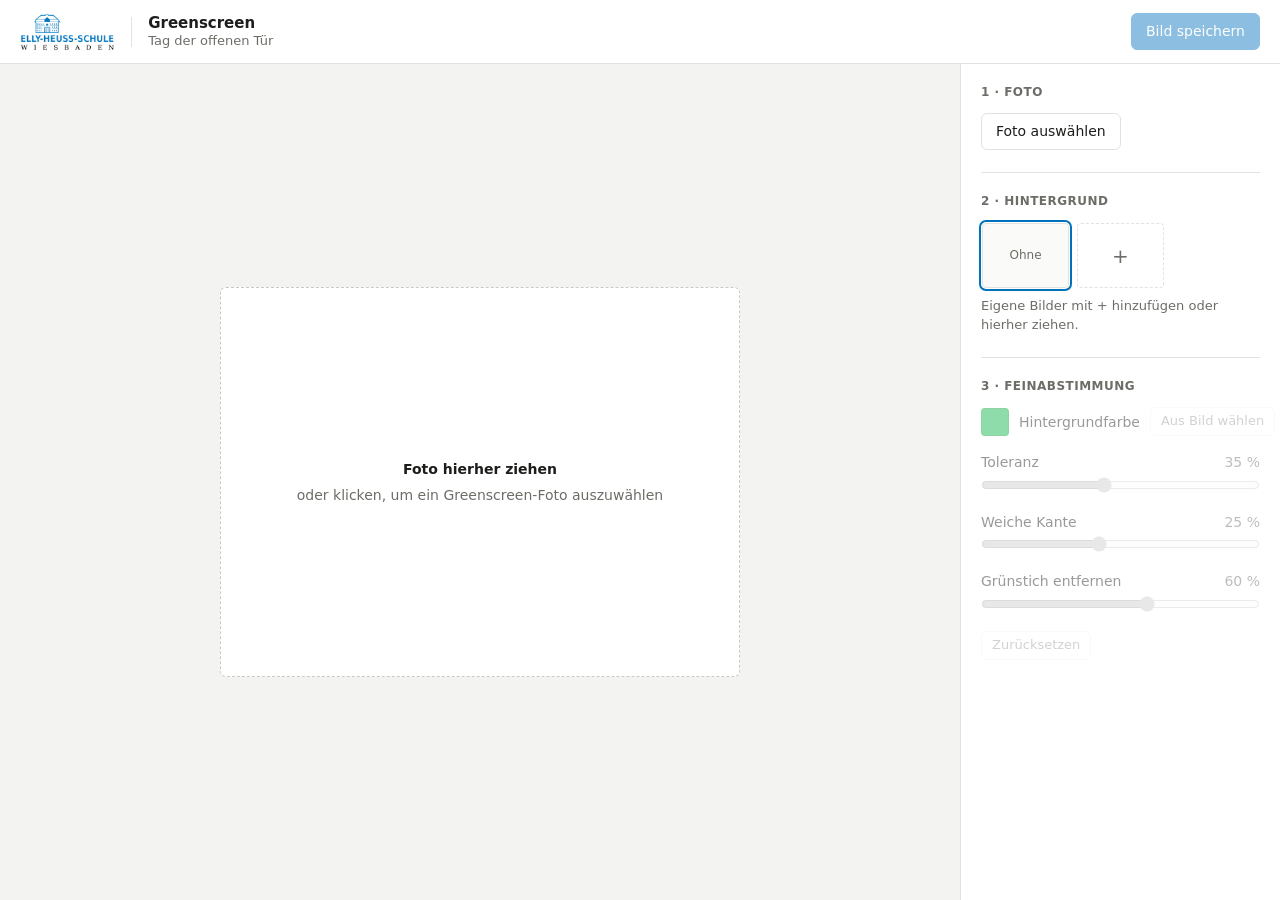
==== greenscreen/index.html @ 6d6a3ed7 "Greenscreen: keep photo logo sharp and text readable Never draw the logo larger than its native reso" ====
<!DOCTYPE html>
<html lang="de">
<head>
<meta charset="utf-8">
<meta name="viewport" content="width=device-width, initial-scale=1">
<title>Greenscreen – Elly-Heuss-Schule</title>
<style>
  :root {
    --bg: #f3f3f1;
    --panel: #ffffff;
    --line: #e2e2de;
    --text: #1d1d1b;
    --muted: #6d6d68;
    --accent: #0071bb;
    --accent-hover: #005d9a;
    --radius: 6px;
  }
  * { box-sizing: border-box; }
  html, body { height: 100%; margin: 0; }
  body {
    font: 14px/1.45 system-ui, -apple-system, "Segoe UI", Roboto, sans-serif;
    color: var(--text);
    background: var(--bg);
    display: flex;
    flex-direction: column;
  }
  button { font: inherit; color: inherit; }
  [hidden] { display: none !important; }

  /* Kopfzeile */
  header {
    height: 64px;
    flex: none;
    display: flex;
    align-items: center;
    justify-content: space-between;
    padding: 0 20px;
    background: var(--panel);
    border-bottom: 1px solid var(--line);
  }
  .brand { display: flex; align-items: center; gap: 16px; min-width: 0; }
  .brand-logo { height: 38px; width: auto; display: block; }
  .brand-sep { width: 1px; height: 30px; background: var(--line); }
  h1 { font-size: 15px; font-weight: 600; margin: 0; line-height: 1.25; }
  h1 span { display: block; font-size: 13px; font-weight: 400; color: var(--muted); }

  .btn {
    border: 1px solid var(--line);
    background: var(--panel);
    padding: 7px 14px;
    border-radius: var(--radius);
    cursor: pointer;
  }
  .btn:hover { background: #f6f6f4; }
  .btn:disabled { opacity: .45; cursor: default; }
  .btn-primary { background: var(--accent); border-color: var(--accent); color: #fff; }
  .btn-primary:hover { background: var(--accent-hover); }
  .btn-primary:disabled:hover { background: var(--accent); }
  .btn-small { padding: 4px 10px; font-size: 13px; white-space: nowrap; }
  .btn.active { border-color: var(--accent); color: var(--accent); }

  /* Layout */
  .app { flex: 1; display: flex; min-height: 0; }
  .stage {
    flex: 1;
    min-width: 0;
    display: flex;
    align-items: center;
    justify-content: center;
    padding: 24px;
  }
  aside {
    width: 320px;
    flex: none;
    background: var(--panel);
    border-left: 1px solid var(--line);
    overflow-y: auto;
    padding: 20px;
  }
  section + section { margin-top: 22px; padding-top: 20px; border-top: 1px solid var(--line); }
  h2 {
    font-size: 12px;
    font-weight: 600;
    letter-spacing: .04em;
    text-transform: uppercase;
    color: var(--muted);
    margin: 0 0 12px;
  }
  .hint { color: var(--muted); font-size: 13px; margin: 8px 0 0; }

  /* Vorschau */
  #preview {
    display: block;
    max-width: 100%;
    max-height: calc(100vh - 64px - 48px);
    box-shadow: 0 1px 3px rgba(0,0,0,.08), 0 0 0 1px rgba(0,0,0,.04);
  }
  #preview.transparent, .tile-none {
    background-color: #fff;
    background-image: conic-gradient(#e4e4e0 25%, transparent 0 50%, #e4e4e0 0 75%, transparent 0);
    background-size: 16px 16px;
  }
  #preview.picking { cursor: crosshair; }

  .dropzone {
    width: min(520px, 100%);
    aspect-ratio: 4 / 3;
    border: 1.5px dashed #c9c9c4;
    border-radius: var(--radius);
    background: var(--panel);
    display: flex;
    flex-direction: column;
    align-items: center;
    justify-content: center;
    gap: 6px;
    text-align: center;
    cursor: pointer;
    padding: 24px;
  }
  .dropzone strong { font-weight: 600; }
  .dropzone span { color: var(--muted); }
  .stage.over .dropzone, .bg-grid.over { border-color: var(--accent); background: #f2f7fb; }

  /* Foto */
  .photo-row { display: flex; align-items: center; gap: 12px; }
  .photo-row img {
    width: 56px; height: 56px;
    object-fit: cover;
    border-radius: 4px;
    border: 1px solid var(--line);
    flex: none;
  }
  .photo-meta { flex: 1; min-width: 0; }
  .photo-name { white-space: nowrap; overflow: hidden; text-overflow: ellipsis; }
  .photo-size { color: var(--muted); font-size: 13px; }

  /* Hintergründe */
  .bg-grid {
    display: grid;
    grid-template-columns: repeat(3, 1fr);
    gap: 8px;
    border: 1.5px solid transparent;
    border-radius: var(--radius);
    margin: -4px;
    padding: 4px;
  }
  .tile {
    position: relative;
    aspect-ratio: 4 / 3;
    border: 1px solid var(--line);
    border-radius: 4px;
    padding: 0;
    overflow: hidden;
    cursor: pointer;
    background: #fafaf8;
    display: flex;
    align-items: center;
    justify-content: center;
    font-size: 12px;
    color: var(--muted);
  }
  .tile img { width: 100%; height: 100%; object-fit: cover; display: block; }
  .tile.selected { outline: 2px solid var(--accent); outline-offset: 1px; }
  .tile-add { border-style: dashed; background: var(--panel); font-size: 20px; line-height: 1; }
  .tile-add:hover { color: var(--text); border-color: #bdbdb8; }
  .tile-remove {
    position: absolute;
    top: 3px; right: 3px;
    width: 20px; height: 20px;
    border: 0;
    border-radius: 3px;
    background: rgba(0,0,0,.55);
    color: #fff;
    font-size: 13px;
    line-height: 20px;
    padding: 0;
    cursor: pointer;
    opacity: 0;
  }
  .tile-wrap { position: relative; }
  .tile-wrap:hover .tile-remove, .tile-remove:focus-visible { opacity: 1; }

  /* Feinabstimmung */
  .key-row { display: flex; align-items: center; gap: 10px; margin-bottom: 16px; }
  .swatch {
    width: 28px; height: 28px;
    border-radius: 4px;
    border: 1px solid rgba(0,0,0,.12);
    flex: none;
  }
  .key-row .label { flex: 1; }
  .slider { margin-bottom: 14px; }
  .slider-head { display: flex; justify-content: space-between; margin-bottom: 4px; }
  .slider-head output { color: var(--muted); font-variant-numeric: tabular-nums; }
  input[type=range] { width: 100%; accent-color: var(--accent); margin: 0; }
  fieldset { border: 0; margin: 0; padding: 0; min-width: 0; }
  fieldset:disabled { opacity: .45; }

  .message {
    position: fixed;
    left: 50%;
    bottom: 24px;
    transform: translateX(-50%);
    max-width: calc(100% - 32px);
    background: #2b2b29;
    color: #fff;
    padding: 10px 16px;
    border-radius: var(--radius);
    box-shadow: 0 4px 16px rgba(0,0,0,.15);
    z-index: 10;
  }

  @media (max-width: 820px) {
    html, body { height: auto; }
    .app { flex-direction: column; }
    .stage { flex: none; padding: 16px; }
    #preview { max-height: 60vh; }
    aside { width: auto; border-left: 0; border-top: 1px solid var(--line); overflow: visible; }
    .tile-remove { opacity: 1; }
  }
  @media (max-width: 520px) {
    .brand-sep, h1 { display: none; }
  }
</style>
</head>
<body>

<header>
  <div class="brand">
    <img id="brandLogo" class="brand-logo" alt="Elly-Heuss-Schule Wiesbaden" src="[data-uri]">
    <div class="brand-sep"></div>
    <h1>Greenscreen<span>Tag der offenen Tür</span></h1>
  </div>
  <button id="saveBtn" class="btn btn-primary" disabled>Bild speichern</button>
</header>

<div class="app">
  <main class="stage">
    <div id="emptyDrop" class="dropzone" role="button" tabindex="0">
      <strong>Foto hierher ziehen</strong>
      <span>oder klicken, um ein Greenscreen-Foto auszuwählen</span>
    </div>
    <canvas id="preview" hidden></canvas>
  </main>

  <aside>
    <section>
      <h2>1 · Foto</h2>
      <div id="photoEmpty">
        <button id="photoPick" class="btn">Foto auswählen</button>
      </div>
      <div id="photoInfo" class="photo-row" hidden>
        <img id="photoThumb" alt="">
        <div class="photo-meta">
          <div id="photoName" class="photo-name"></div>
          <div id="photoSize" class="photo-size"></div>
        </div>
        <button id="photoChange" class="btn btn-small">Ändern</button>
      </div>
    </section>

    <section>
      <h2>2 · Hintergrund</h2>
      <div id="bgGrid" class="bg-grid"></div>
      <p class="hint">Eigene Bilder mit + hinzufügen oder hierher ziehen.</p>
    </section>

    <section>
      <h2>3 · Feinabstimmung</h2>
      <fieldset id="tuning" disabled>
        <div class="key-row">
          <div id="keySwatch" class="swatch"></div>
          <div class="label">Hintergrundfarbe</div>
          <button id="pickBtn" class="btn btn-small">Aus Bild wählen</button>
        </div>
        <p id="pickHint" class="hint" hidden style="margin:-8px 0 14px">Klicke im Bild auf den grünen Hintergrund.</p>

        <div class="slider">
          <div class="slider-head"><label for="tol">Toleranz</label><output id="tolOut"></output></div>
          <input id="tol" type="range" min="0" max="80" step="1">
        </div>
        <div class="slider">
          <div class="slider-head"><label for="soft">Weiche Kante</label><output id="softOut"></output></div>
          <input id="soft" type="range" min="0" max="60" step="1">
        </div>
        <div class="slider">
          <div class="slider-head"><label for="spill">Grünstich entfernen</label><output id="spillOut"></output></div>
          <input id="spill" type="range" min="0" max="100" step="1">
        </div>

        <button id="resetBtn" class="btn btn-small">Zurücksetzen</button>
      </fieldset>
    </section>
  </aside>
</div>

<div id="message" class="message" role="status" hidden></div>

<input id="photoInput" type="file" accept="image/*" hidden>
<input id="bgInput" type="file" accept="image/*" multiple hidden>

<script>
(() => {
  'use strict';

  const $ = (sel) => document.querySelector(sel);

  const PREVIEW_MAX = 1600;   // Kantenlänge der Vorschau
  const EXPORT_MAX = 8000;    // Obergrenze beim Speichern (Browser-Limits)
  const DEFAULT_KEY = [0, 177, 64];
  const DEFAULTS = { tol: 35, soft: 25, spill: 60 };
  const BADGE_TEXT = 'Tag der offenen Tür 2026';

  const state = {
    photo: null,
    photoUrl: null,
    photoName: '',
    src: null,                 // ImageData in Vorschaugröße
    keyed: document.createElement('canvas'),
    backgrounds: [],           // { id, url, img, name }
    bgId: null,
    key: DEFAULT_KEY.slice(),
    tol: DEFAULTS.tol,
    soft: DEFAULTS.soft,
    spill: DEFAULTS.spill,
    picking: false,
  };
  let nextBgId = 1;
  let frame = 0;
  let needsKey = true;

  const preview = $('#preview');
  const previewCtx = preview.getContext('2d');

  /* ---------- Hilfsfunktionen ---------- */

  const isImage = (file) => file && file.type.startsWith('image/');

  function makeCanvas(w, h) {
    const c = document.createElement('canvas');
    c.width = w;
    c.height = h;
    return c;
  }

  function loadImage(file) {
    return new Promise((resolve, reject) => {
      const url = URL.createObjectURL(file);
      const img = new Image();
      img.onload = () => resolve({ img, url });
      img.onerror = () => {
        URL.revokeObjectURL(url);
        reject(new Error(`„${file.name}“ konnte nicht geöffnet werden.`));
      };
      img.src = url;
    });
  }

  function fitSize(w, h, max) {
    const s = Math.min(1, max / Math.max(w, h));
    return [Math.round(w * s), Math.round(h * s)];
  }

  function readPixels(img, w, h) {
    const ctx = makeCanvas(w, h).getContext('2d', { willReadFrequently: true });
    ctx.drawImage(img, 0, 0, w, h);
    return ctx.getImageData(0, 0, w, h);
  }

  function drawCover(ctx, img, w, h) {
    const iw = img.naturalWidth, ih = img.naturalHeight;
    const s = Math.max(w / iw, h / ih);
    const dw = iw * s, dh = ih * s;
    ctx.drawImage(img, (w - dw) / 2, (h - dh) / 2, dw, dh);
  }

  /* ---------- Greenscreen-Verarbeitung ---------- */

  // Schätzt die Farbe des Greenscreens anhand der grünlichen Pixel am Bildrand.
  function detectKey(src) {
    const { width: w, height: h, data } = src;
    const band = Math.max(2, Math.round(Math.min(w, h) * 0.04));
    let r = 0, g = 0, b = 0, n = 0;
    const take = (x, y) => {
      const i = (y * w + x) * 4;
      const pr = data[i], pg = data[i + 1], pb = data[i + 2];
      if (pg > pr + 20 && pg > pb + 20) { r += pr; g += pg; b += pb; n++; }
    };
    for (let y = 0; y < h; y += 2) {
      for (let x = 0; x < w; x += 2) {
        if (x < band || x >= w - band || y < band || y >= h - band) take(x, y);
      }
    }
    return n < 50 ? DEFAULT_KEY.slice() : [r / n, g / n, b / n].map(Math.round);
  }

  // Farbabstand im helligkeitsnormierten CbCr-Raum: Schatten auf dem
  // Greenscreen werden so genauso erkannt wie hell ausgeleuchtete Stellen.
  function chroma(r, g, b) {
    const y = 0.299 * r + 0.587 * g + 0.114 * b;
    const n = 1 / Math.max(y, 40);
    return [
      (-0.168736 * r - 0.331264 * g + 0.5 * b) * n,
      (0.5 * r - 0.418688 * g - 0.081312 * b) * n,
    ];
  }

  function keyImage(src, p) {
    const { width: w, height: h } = src;
    const out = new ImageData(w, h);
    const s = src.data, o = out.data;
    const [kCb, kCr] = chroma(p.key[0], p.key[1], p.key[2]);
    const mag = Math.hypot(kCb, kCr) || 1;
    const t0 = (p.tol / 100) * mag;
    const t1 = t0 + Math.max((p.soft / 100) * mag, 1e-4);
    const inv = 1 / (t1 - t0);
    const spill = p.spill / 100;

    // 1. Maske: Abstand jedes Pixels zur Hintergrundfarbe.
    let alpha = new Float32Array(w * h);
    for (let i = 0, j = 0; j < alpha.length; i += 4, j++) {
      const r = s[i], g = s[i + 1], b = s[i + 2];
      const y = 0.299 * r + 0.587 * g + 0.114 * b;
      const n = 1 / Math.max(y, 40);
      const dCb = (-0.168736 * r - 0.331264 * g + 0.5 * b) * n - kCb;
      const dCr = (0.5 * r - 0.418688 * g - 0.081312 * b) * n - kCr;
      const d = Math.sqrt(dCb * dCb + dCr * dCr);
      if (d <= t0) alpha[j] = 0;
      else if (d >= t1) alpha[j] = 1;
      else { const x = (d - t0) * inv; alpha[j] = x * x * (3 - 2 * x); }
    }

    // 2. Kante leicht einziehen und glätten: entfernt den Saum aus
    //    Mischpixeln (halb Person, halb Grün). Radius wächst mit der Bildgröße.
    const radius = Math.max(1, Math.round(Math.max(w, h) / PREVIEW_MAX));
    alpha = filterAlpha(alpha, w, h, radius, Math.min);
    alpha = filterAlpha(alpha, w, h, radius, null);

    // 3. Farben übernehmen und Grünstich entfernen; an halbtransparenten
    //    Kanten immer voll, damit kein grüner Schimmer bleibt.
    for (let i = 0, j = 0; j < alpha.length; i += 4, j++) {
      const r = s[i], g = s[i + 1], b = s[i + 2];
      const a = alpha[j];
      let ng = g;
      const limit = r > b ? r : b;
      if (g > limit) ng = g - (g - limit) * (spill + (1 - spill) * (1 - a));
      o[i] = r;
      o[i + 1] = ng;
      o[i + 2] = b;
      o[i + 3] = a * s[i + 3];
    }
    return out;
  }

  // Separabler Filter auf der Maske: op = Math.min (Einziehen) oder null (Mittelwert).
  function filterAlpha(src, w, h, r, op) {
    const tmp = new Float32Array(src.length);
    const dst = new Float32Array(src.length);
    const pass = (from, to, len, count, stride, step) => {
      for (let line = 0; line < count; line++) {
        const base = line * stride;
        for (let x = 0; x < len; x++) {
          let acc = op ? 1 : 0, n = 0;
          for (let k = Math.max(0, x - r); k <= Math.min(len - 1, x + r); k++) {
            const v = from[base + k * step];
            if (op) { if (v < acc) acc = v; } else { acc += v; n++; }
          }
          to[base + x * step] = op ? acc : acc / n;
        }
      }
    };
    pass(src, tmp, w, h, w, 1);   // horizontal
    pass(tmp, dst, h, w, 1, w);   // vertikal
    return dst;
  }

  function composite(ctx, w, h, fgCanvas) {
    ctx.clearRect(0, 0, w, h);
    const bg = currentBg();
    if (bg) drawCover(ctx, bg.img, w, h);
    ctx.drawImage(fgCanvas, 0, 0, w, h);
    drawBadge(ctx, w, h);
  }

  // Kleines, dezentes Schild mit Schullogo und Text unten rechts im Bild.
  function drawBadge(ctx, w, h) {
    const logo = $('#brandLogo');
    if (!logo.complete || !logo.naturalWidth) return;
    const unit = Math.min(w, h);
    // Nie größer als die Originalauflösung des Logos zeichnen, sonst wird es unscharf.
    const logoW = Math.min(unit * 0.16, logo.naturalWidth);
    const logoH = logoW * logo.naturalHeight / logo.naturalWidth;
    const pad = logoW * 0.08;
    const font = (size) => `600 ${size}px system-ui, -apple-system, "Segoe UI", Roboto, sans-serif`;
    let fontSize = logoW * 0.085;
    ctx.save();
    ctx.font = font(fontSize);
    const textW = ctx.measureText(BADGE_TEXT).width;
    if (textW > logoW) { fontSize *= logoW / textW; ctx.font = font(fontSize); }
    const gap = fontSize * 0.7;
    const boxW = logoW + pad * 2;
    const boxH = pad + logoH + gap + fontSize + pad * 0.9;
    const margin = unit * 0.025;
    const x = w - margin - boxW;
    const y = h - margin - boxH;

    ctx.fillStyle = 'rgba(255, 255, 255, 0.9)';
    ctx.beginPath();
    if (ctx.roundRect) ctx.roundRect(x, y, boxW, boxH, pad * 0.5);
    else ctx.rect(x, y, boxW, boxH);
    ctx.fill();

    ctx.imageSmoothingQuality = 'high';
    ctx.drawImage(logo, x + pad, y + pad, logoW, logoH);

    ctx.fillStyle = '#3a3a37';
    ctx.textAlign = 'center';
    ctx.textBaseline = 'alphabetic';
    ctx.fillText(BADGE_TEXT, x + boxW / 2, y + pad + logoH + gap + fontSize * 0.8);
    ctx.restore();
  }

  let messageTimer = 0;
  function showMessage(text) {
    const el = $('#message');
    el.textContent = text;
    el.hidden = false;
    clearTimeout(messageTimer);
    messageTimer = setTimeout(() => { el.hidden = true; }, 5000);
  }

  // Auf claude.ai laufen Seiten in einem geschützten Rahmen, der normale
  // Downloads blockiert. Dort wird über die Speichern-Funktion der Seite
  // gespeichert (auf iPad/iPhone mit „In Fotos sichern“), sonst normal.
  async function offerFile(blob, filename) {
    const api = window.claude && typeof window.claude.use === 'function'
      ? await window.claude.use('downloads').catch(() => null)
      : null;
    if (api) {
      try {
        await api.save({ filename, data: blob });
        return true;
      } catch (e) {
        if (e && e.code === 'declined') return false;
        throw new Error('Speichern ist hier leider nicht möglich.');
      }
    }
    const a = document.createElement('a');
    a.href = URL.createObjectURL(blob);
    a.download = filename;
    document.body.append(a);
    a.click();
    a.remove();
    setTimeout(() => URL.revokeObjectURL(a.href), 1000);
    return true;
  }

  /* ---------- Darstellung ---------- */

  const currentBg = () => state.backgrounds.find((b) => b.id === state.bgId) || null;

  function scheduleRender(rekey = true) {
    if (rekey) needsKey = true;
    if (!frame) frame = requestAnimationFrame(render);
  }

  function render() {
    frame = 0;
    if (!state.src) return;
    const { width: w, height: h } = state.src;
    if (needsKey) {
      state.keyed.width = w;
      state.keyed.height = h;
      state.keyed.getContext('2d').putImageData(keyImage(state.src, state), 0, 0);
      needsKey = false;
    }
    if (preview.width !== w || preview.height !== h) {
      preview.width = w;
      preview.height = h;
    }
    composite(previewCtx, w, h, state.keyed);
    preview.classList.toggle('transparent', !currentBg());
  }

  function updatePhotoUI() {
    const has = !!state.photo;
    $('#emptyDrop').hidden = has;
    preview.hidden = !has;
    $('#photoEmpty').hidden = has;
    $('#photoInfo').hidden = !has;
    $('#tuning').disabled = !has;
    $('#saveBtn').disabled = !has;
    if (has) {
      $('#photoThumb').src = state.photoUrl;
      $('#photoName').textContent = state.photoName;
      $('#photoSize').textContent = `${state.photo.naturalWidth} × ${state.photo.naturalHeight} px`;
    }
  }

  function updateTuningUI() {
    for (const k of ['tol', 'soft', 'spill']) {
      $('#' + k).value = state[k];
      $('#' + k + 'Out').textContent = state[k] + ' %';
    }
    $('#keySwatch').style.background = `rgb(${state.key.join(',')})`;
  }

  function renderBgGrid() {
    const grid = $('#bgGrid');
    grid.replaceChildren();

    const none = document.createElement('button');
    none.className = 'tile tile-none' + (state.bgId === null ? ' selected' : '');
    none.textContent = 'Ohne';
    none.title = 'Transparenter Hintergrund';
    none.addEventListener('click', () => selectBg(null));
    grid.append(none);

    for (const bg of state.backgrounds) {
      const wrap = document.createElement('div');
      wrap.className = 'tile-wrap';

      const tile = document.createElement('button');
      tile.className = 'tile' + (bg.id === state.bgId ? ' selected' : '');
      tile.title = bg.name;
      const img = document.createElement('img');
      img.src = bg.url;
      img.alt = bg.name;
      tile.append(img);
      tile.addEventListener('click', () => selectBg(bg.id));

      const remove = document.createElement('button');
      remove.className = 'tile-remove';
      remove.textContent = '×';
      remove.title = 'Entfernen';
      remove.setAttribute('aria-label', `${bg.name} entfernen`);
      remove.addEventListener('click', () => removeBg(bg.id));

      wrap.append(tile, remove);
      grid.append(wrap);
    }

    const add = document.createElement('button');
    add.className = 'tile tile-add';
    add.textContent = '+';
    add.title = 'Hintergrund hinzufügen';
    add.setAttribute('aria-label', 'Hintergrund hinzufügen');
    add.addEventListener('click', () => $('#bgInput').click());
    grid.append(add);
  }

  /* ---------- Aktionen ---------- */

  async function setPhoto(file) {
    if (!isImage(file)) return;
    let loaded;
    try { loaded = await loadImage(file); } catch (e) { showMessage(e.message); return; }
    if (state.photoUrl) URL.revokeObjectURL(state.photoUrl);
    state.photo = loaded.img;
    state.photoUrl = loaded.url;
    state.photoName = file.name;
    const [w, h] = fitSize(loaded.img.naturalWidth, loaded.img.naturalHeight, PREVIEW_MAX);
    state.src = readPixels(loaded.img, w, h);
    state.key = detectKey(state.src);
    setPicking(false);
    updatePhotoUI();
    updateTuningUI();
    scheduleRender();
  }

  async function addBackgrounds(files) {
    let firstNew = null;
    for (const file of files) {
      if (!isImage(file)) continue;
      try {
        const { img, url } = await loadImage(file);
        const bg = { id: nextBgId++, img, url, name: file.name };
        state.backgrounds.push(bg);
        if (firstNew === null) firstNew = bg.id;
      } catch (e) {
        showMessage(e.message);
      }
    }
    if (firstNew !== null) state.bgId = firstNew;
    renderBgGrid();
    scheduleRender(false);
  }

  function selectBg(id) {
    state.bgId = id;
    renderBgGrid();
    scheduleRender(false);
  }

  function removeBg(id) {
    const i = state.backgrounds.findIndex((b) => b.id === id);
    if (i < 0) return;
    URL.revokeObjectURL(state.backgrounds[i].url);
    state.backgrounds.splice(i, 1);
    if (state.bgId === id) state.bgId = null;
    renderBgGrid();
    scheduleRender(false);
  }

  function setPicking(on) {
    state.picking = on;
    preview.classList.toggle('picking', on);
    $('#pickBtn').classList.toggle('active', on);
    $('#pickHint').hidden = !on;
  }

  function pickColor(e) {
    const rect = preview.getBoundingClientRect();
    const { width: w, height: h, data } = state.src;
    const cx = Math.floor(((e.clientX - rect.left) / rect.width) * w);
    const cy = Math.floor(((e.clientY - rect.top) / rect.height) * h);
    let r = 0, g = 0, b = 0, n = 0;
    for (let y = cy - 2; y <= cy + 2; y++) {
      for (let x = cx - 2; x <= cx + 2; x++) {
        if (x < 0 || y < 0 || x >= w || y >= h) continue;
        const i = (y * w + x) * 4;
        r += data[i]; g += data[i + 1]; b += data[i + 2]; n++;
      }
    }
    if (!n) return;
    state.key = [r / n, g / n, b / n].map(Math.round);
    setPicking(false);
    updateTuningUI();
    scheduleRender();
  }

  async function save() {
    if (!state.photo) return;
    const btn = $('#saveBtn');
    btn.disabled = true;
    btn.textContent = 'Wird gespeichert …';
    await new Promise((r) => setTimeout(r, 30)); // UI kurz aktualisieren lassen

    try {
      const [w, h] = fitSize(state.photo.naturalWidth, state.photo.naturalHeight, EXPORT_MAX);
      const fg = makeCanvas(w, h);
      fg.getContext('2d').putImageData(keyImage(readPixels(state.photo, w, h), state), 0, 0);

      const out = makeCanvas(w, h);
      composite(out.getContext('2d'), w, h, fg);

      const hasBg = !!currentBg();
      const type = hasBg ? 'image/jpeg' : 'image/png';
      const blob = await new Promise((r) => out.toBlob(r, type, 0.92));
      if (!blob) throw new Error('Das Bild konnte nicht erstellt werden.');

      const base = state.photoName.replace(/\.[^.]+$/, '') || 'bild';
      await offerFile(blob, `${base}-neuer-hintergrund.${hasBg ? 'jpg' : 'png'}`);
    } catch (e) {
      showMessage(e.message);
    } finally {
      btn.disabled = false;
      btn.textContent = 'Bild speichern';
    }
  }

  /* ---------- Ereignisse ---------- */

  const openPhotoDialog = () => $('#photoInput').click();
  $('#emptyDrop').addEventListener('click', openPhotoDialog);
  $('#emptyDrop').addEventListener('keydown', (e) => {
    if (e.key === 'Enter' || e.key === ' ') { e.preventDefault(); openPhotoDialog(); }
  });
  $('#photoPick').addEventListener('click', openPhotoDialog);
  $('#photoChange').addEventListener('click', openPhotoDialog);

  $('#photoInput').addEventListener('change', (e) => {
    setPhoto(e.target.files[0]);
    e.target.value = '';
  });
  $('#bgInput').addEventListener('change', (e) => {
    addBackgrounds([...e.target.files]);
    e.target.value = '';
  });

  for (const k of ['tol', 'soft', 'spill']) {
    $('#' + k).addEventListener('input', (e) => {
      state[k] = Number(e.target.value);
      $('#' + k + 'Out').textContent = state[k] + ' %';
      scheduleRender();
    });
  }

  $('#pickBtn').addEventListener('click', () => setPicking(!state.picking));
  preview.addEventListener('click', (e) => { if (state.picking) pickColor(e); });
  document.addEventListener('keydown', (e) => { if (e.key === 'Escape') setPicking(false); });

  $('#resetBtn').addEventListener('click', () => {
    Object.assign(state, DEFAULTS);
    if (state.src) state.key = detectKey(state.src);
    updateTuningUI();
    scheduleRender();
  });

  $('#saveBtn').addEventListener('click', save);

  // Drag & Drop: Fotos auf die Vorschau, Hintergründe auf die Hintergrund-Liste.
  function dropTarget(el, onFiles) {
    el.addEventListener('dragover', (e) => { e.preventDefault(); el.classList.add('over'); });
    el.addEventListener('dragleave', (e) => {
      if (!el.contains(e.relatedTarget)) el.classList.remove('over');
    });
    el.addEventListener('drop', (e) => {
      e.preventDefault();
      e.stopPropagation();
      el.classList.remove('over');
      onFiles([...e.dataTransfer.files].filter(isImage));
    });
  }
  dropTarget($('.stage'), (files) => files[0] && setPhoto(files[0]));
  dropTarget($('#bgGrid'), addBackgrounds);
  // Verhindert, dass der Browser die Datei woanders im Fenster einfach öffnet.
  window.addEventListener('dragover', (e) => e.preventDefault());
  window.addEventListener('drop', (e) => e.preventDefault());

  updatePhotoUI();
  updateTuningUI();
  renderBgGrid();
})();
</script>
</body>
</html>
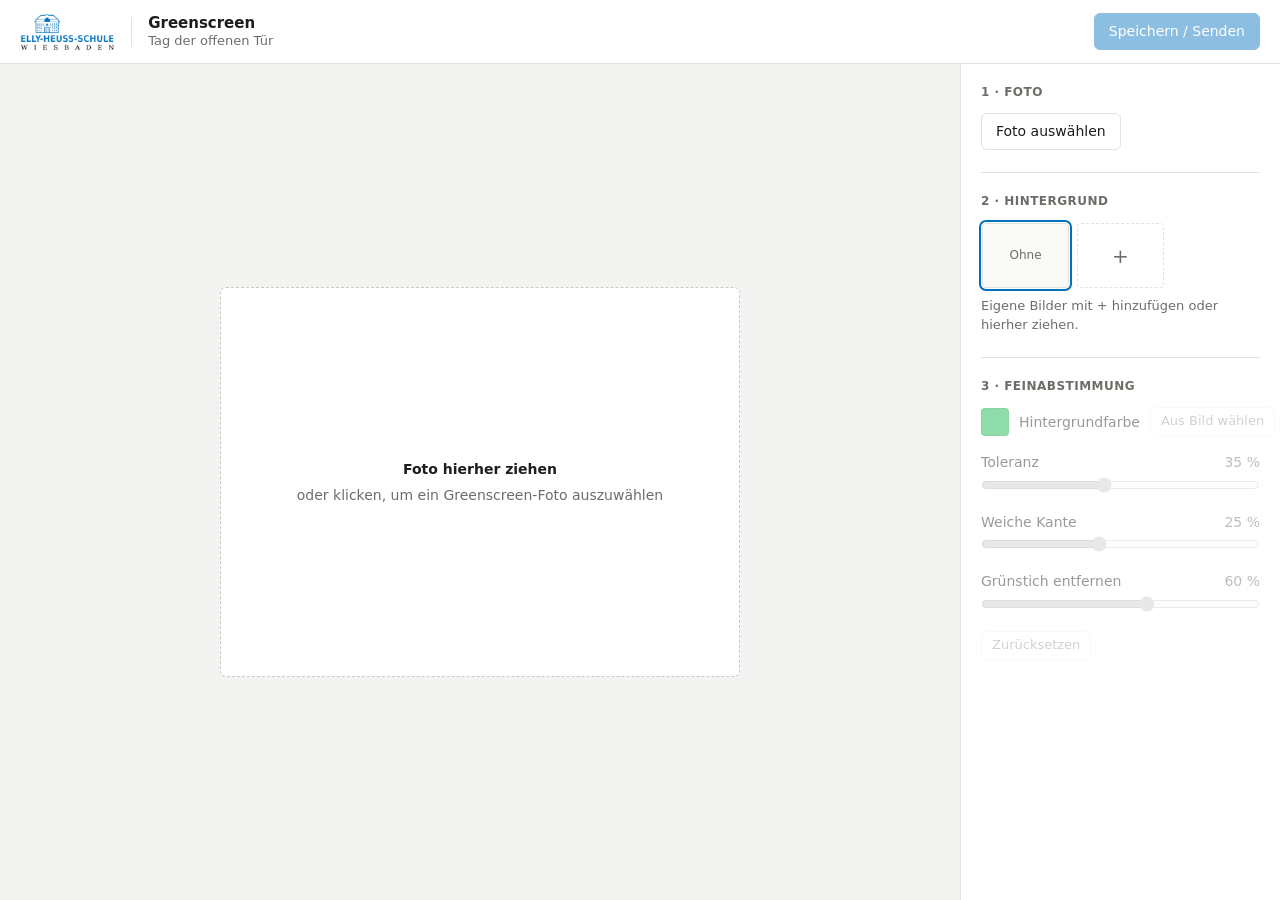
==== commit c13aa785: "Greenscreen: send photos by mail via the share sheet Rename the save button to "Speichern / Senden"." ====
--- a/greenscreen/index.html
+++ b/greenscreen/index.html
@@ -231,7 +231,7 @@
     <div class="brand-sep"></div>
     <h1>Greenscreen<span>Tag der offenen Tür</span></h1>
   </div>
-  <button id="saveBtn" class="btn btn-primary" disabled>Bild speichern</button>
+  <button id="saveBtn" class="btn btn-primary" disabled>Speichern / Senden</button>
 </header>
 
 <div class="app">
@@ -310,6 +310,7 @@
   const DEFAULT_KEY = [0, 177, 64];
   const DEFAULTS = { tol: 35, soft: 25, spill: 60 };
   const BADGE_TEXT = 'Tag der offenen Tür 2026';
+  const SHARE_TEXT = 'Dein Foto vom Tag der offenen Tür an der Elly-Heuss-Schule Wiesbaden.';
 
   const state = {
     photo: null,
@@ -531,7 +532,9 @@
 
   // Auf claude.ai laufen Seiten in einem geschützten Rahmen, der normale
   // Downloads blockiert. Dort wird über die Speichern-Funktion der Seite
-  // gespeichert (auf iPad/iPhone mit „In Fotos sichern“), sonst normal.
+  // gespeichert; auf iPad/iPhone öffnet sie das Teilen-Menü (Mail, Fotos …).
+  // Im normalen Browser öffnet sich das Teilen-Menü direkt, wenn es das gibt,
+  // sonst wird die Datei heruntergeladen.
   async function offerFile(blob, filename) {
     const api = window.claude && typeof window.claude.use === 'function'
       ? await window.claude.use('downloads').catch(() => null)
@@ -543,6 +546,16 @@
       } catch (e) {
         if (e && e.code === 'declined') return false;
         throw new Error('Speichern ist hier leider nicht möglich.');
+      }
+    }
+    const file = new File([blob], filename, { type: blob.type });
+    if (navigator.canShare && navigator.canShare({ files: [file] })) {
+      try {
+        await navigator.share({ files: [file], text: SHARE_TEXT });
+        return true;
+      } catch (e) {
+        if (e && e.name === 'AbortError') return false;
+        // Teilen fehlgeschlagen: unten normal herunterladen.
       }
     }
     const a = document.createElement('a');
@@ -733,7 +746,7 @@
     if (!state.photo) return;
     const btn = $('#saveBtn');
     btn.disabled = true;
-    btn.textContent = 'Wird gespeichert …';
+    btn.textContent = 'Einen Moment …';
     await new Promise((r) => setTimeout(r, 30)); // UI kurz aktualisieren lassen
 
     try {
@@ -755,7 +768,7 @@
       showMessage(e.message);
     } finally {
       btn.disabled = false;
-      btn.textContent = 'Bild speichern';
+      btn.textContent = 'Speichern / Senden';
     }
   }
 
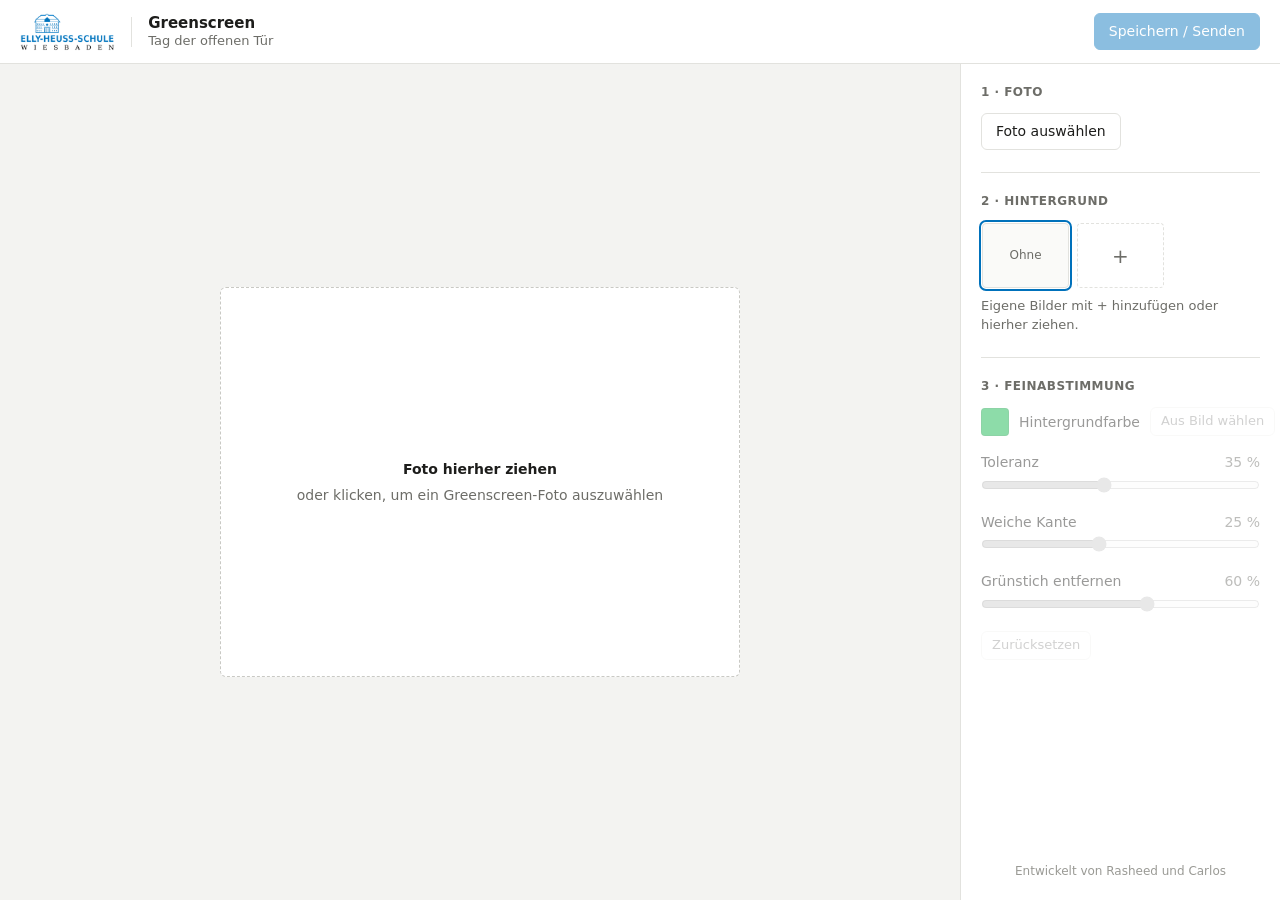
==== commit 84030d97: "Greenscreen: add developer credit to sidebar footer Co-Authored-By: Claude Opus 5.5 <noreply@anthrop" ====
--- a/greenscreen/index.html
+++ b/greenscreen/index.html
@@ -76,6 +76,15 @@
     border-left: 1px solid var(--line);
     overflow-y: auto;
     padding: 20px;
+    display: flex;
+    flex-direction: column;
+  }
+  .credit {
+    margin-top: auto;
+    padding-top: 24px;
+    font-size: 12px;
+    color: #9a9a95;
+    text-align: center;
   }
   section + section { margin-top: 22px; padding-top: 20px; border-top: 1px solid var(--line); }
   h2 {
@@ -291,6 +300,8 @@
         <button id="resetBtn" class="btn btn-small">Zurücksetzen</button>
       </fieldset>
     </section>
+
+    <footer class="credit">Entwickelt von Rasheed und Carlos</footer>
   </aside>
 </div>
 
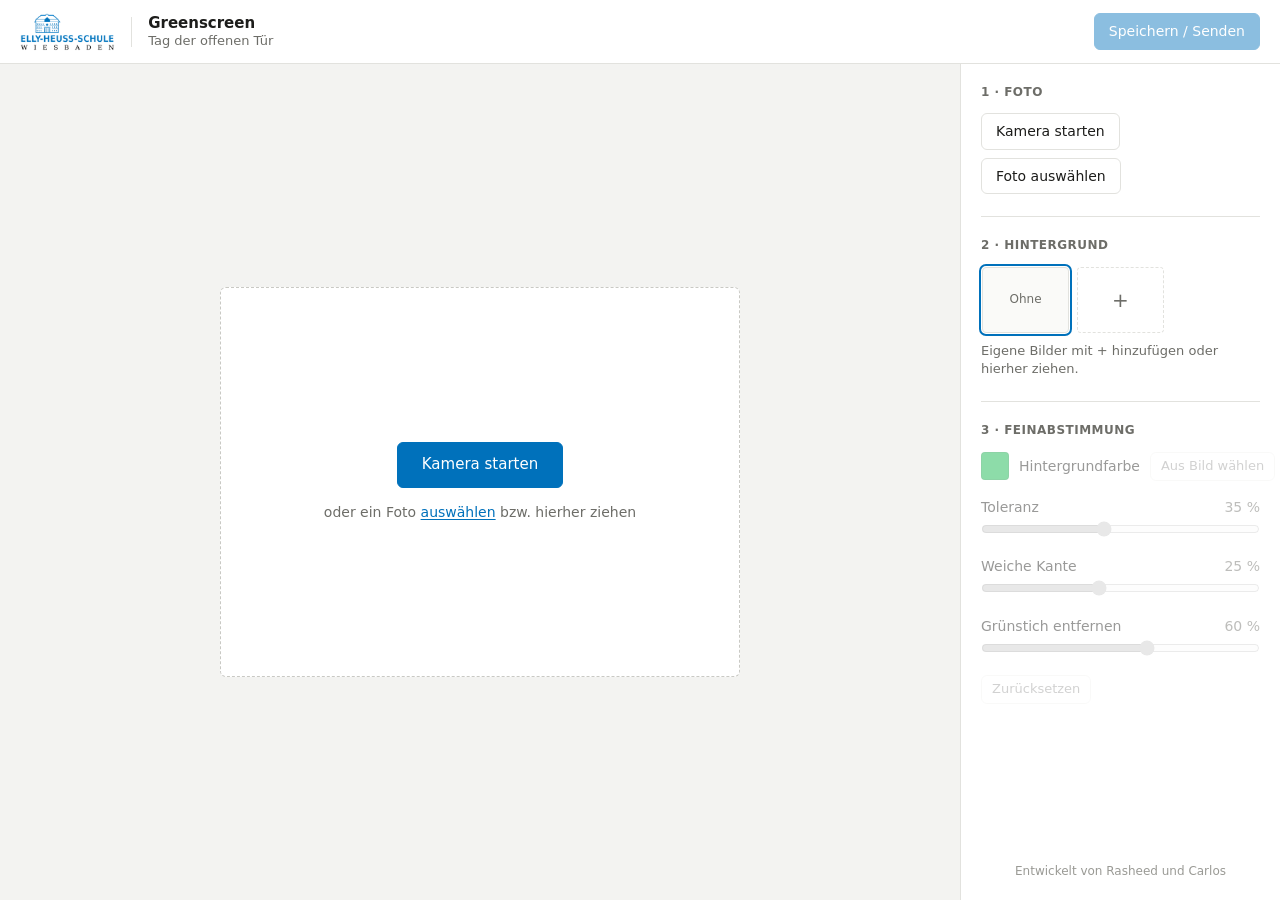
==== commit 5424f314: "Greenscreen: live camera mode with real-time background preview "Kamera starten" opens the rear came" ====
--- a/greenscreen/index.html
+++ b/greenscreen/index.html
@@ -58,6 +58,17 @@
   .btn-primary:disabled:hover { background: var(--accent); }
   .btn-small { padding: 4px 10px; font-size: 13px; white-space: nowrap; }
   .btn.active { border-color: var(--accent); color: var(--accent); }
+  .btn-large { padding: 11px 24px; font-size: 15px; }
+  .btn-row { display: flex; gap: 8px; flex-wrap: wrap; }
+  .link {
+    border: 0;
+    background: none;
+    padding: 0;
+    color: var(--accent);
+    cursor: pointer;
+    text-decoration: underline;
+    text-underline-offset: 2px;
+  }
 
   /* Layout */
   .app { flex: 1; display: flex; min-height: 0; }
@@ -101,7 +112,7 @@
   #preview {
     display: block;
     max-width: 100%;
-    max-height: calc(100vh - 64px - 48px);
+    max-height: calc(100vh - 64px - 48px - 62px);
     box-shadow: 0 1px 3px rgba(0,0,0,.08), 0 0 0 1px rgba(0,0,0,.04);
   }
   #preview.transparent, .tile-none {
@@ -110,6 +121,24 @@
     background-size: 16px 16px;
   }
   #preview.picking { cursor: crosshair; }
+  #preview.flash { animation: flash .4s ease-out; }
+  @keyframes flash { from { filter: brightness(1.9); } }
+
+  .view {
+    display: flex;
+    flex-direction: column;
+    align-items: center;
+    gap: 14px;
+    max-width: 100%;
+  }
+  .stage-actions { display: flex; gap: 8px; min-height: 48px; }
+  .offscreen {
+    position: fixed;
+    left: 0; top: 0;
+    width: 1px; height: 1px;
+    opacity: 0;
+    pointer-events: none;
+  }
 
   .dropzone {
     width: min(520px, 100%);
@@ -121,17 +150,23 @@
     flex-direction: column;
     align-items: center;
     justify-content: center;
-    gap: 6px;
+    gap: 14px;
     text-align: center;
-    cursor: pointer;
     padding: 24px;
   }
-  .dropzone strong { font-weight: 600; }
   .dropzone span { color: var(--muted); }
   .stage.over .dropzone, .bg-grid.over { border-color: var(--accent); background: #f2f7fb; }
 
   /* Foto */
-  .photo-row { display: flex; align-items: center; gap: 12px; }
+  .photo-row { display: flex; align-items: center; gap: 12px; margin-bottom: 12px; }
+  .live-status { display: flex; align-items: center; gap: 8px; margin: 0 0 12px; }
+  .live-dot {
+    width: 8px; height: 8px;
+    border-radius: 50%;
+    background: #d23c3c;
+    animation: pulse 1.6s ease-in-out infinite;
+  }
+  @keyframes pulse { 50% { opacity: .3; } }
   .photo-row img {
     width: 56px; height: 56px;
     object-fit: cover;
@@ -226,6 +261,7 @@
     #preview { max-height: 60vh; }
     aside { width: auto; border-left: 0; border-top: 1px solid var(--line); overflow: visible; }
     .tile-remove { opacity: 1; }
+    .bg-grid { grid-template-columns: repeat(auto-fill, minmax(110px, 1fr)); }
   }
   @media (max-width: 520px) {
     .brand-sep, h1 { display: none; }
@@ -245,26 +281,34 @@
 
 <div class="app">
   <main class="stage">
-    <div id="emptyDrop" class="dropzone" role="button" tabindex="0">
-      <strong>Foto hierher ziehen</strong>
-      <span>oder klicken, um ein Greenscreen-Foto auszuwählen</span>
+    <div id="emptyDrop" class="dropzone">
+      <button id="cameraStart" class="btn btn-primary btn-large">Kamera starten</button>
+      <span>oder ein Foto <button id="emptyPick" class="link" type="button">auswählen</button> bzw. hierher ziehen</span>
     </div>
-    <canvas id="preview" hidden></canvas>
+    <div id="view" class="view" hidden>
+      <canvas id="preview"></canvas>
+      <div class="stage-actions">
+        <button id="shutterBtn" class="btn btn-primary btn-large" hidden>Foto aufnehmen</button>
+        <button id="retakeBtn" class="btn btn-large" hidden>Neues Foto aufnehmen</button>
+      </div>
+    </div>
+    <video id="video" class="offscreen" playsinline muted></video>
   </main>
 
   <aside>
     <section>
       <h2>1 · Foto</h2>
-      <div id="photoEmpty">
-        <button id="photoPick" class="btn">Foto auswählen</button>
-      </div>
       <div id="photoInfo" class="photo-row" hidden>
         <img id="photoThumb" alt="">
         <div class="photo-meta">
           <div id="photoName" class="photo-name"></div>
           <div id="photoSize" class="photo-size"></div>
         </div>
-        <button id="photoChange" class="btn btn-small">Ändern</button>
+      </div>
+      <p id="liveInfo" class="live-status" hidden><span class="live-dot"></span>Kamera läuft</p>
+      <div class="btn-row">
+        <button id="cameraBtn" class="btn">Kamera starten</button>
+        <button id="photoPick" class="btn">Foto auswählen</button>
       </div>
     </section>
 
@@ -282,7 +326,7 @@
           <div class="label">Hintergrundfarbe</div>
           <button id="pickBtn" class="btn btn-small">Aus Bild wählen</button>
         </div>
-        <p id="pickHint" class="hint" hidden style="margin:-8px 0 14px">Klicke im Bild auf den grünen Hintergrund.</p>
+        <p id="pickHint" class="hint" hidden style="margin:-8px 0 14px">Tippe im Bild auf den grünen Hintergrund.</p>
 
         <div class="slider">
           <div class="slider-head"><label for="tol">Toleranz</label><output id="tolOut"></output></div>
@@ -317,6 +361,7 @@
   const $ = (sel) => document.querySelector(sel);
 
   const PREVIEW_MAX = 1600;   // Kantenlänge der Vorschau
+  const LIVE_MAX = 1280;      // Kantenlänge der Live-Vorschau
   const EXPORT_MAX = 8000;    // Obergrenze beim Speichern (Browser-Limits)
   const DEFAULT_KEY = [0, 177, 64];
   const DEFAULTS = { tol: 35, soft: 25, spill: 60 };
@@ -336,7 +381,12 @@
     soft: DEFAULTS.soft,
     spill: DEFAULTS.spill,
     picking: false,
+    mode: 'empty',             // 'empty' | 'live' | 'photo'
   };
+  const video = $('#video');
+  let stream = null;
+  let liveFrame = 0;
+  let gl;                      // WebGL-Kontext der Live-Vorschau (false = nicht verfügbar)
   let nextBgId = 1;
   let frame = 0;
   let needsKey = true;
@@ -417,16 +467,21 @@
     ];
   }
 
+  // Schwellwerte aus Hintergrundfarbe und Reglern (für Foto und Live-Vorschau).
+  function keyParams(p) {
+    const [kCb, kCr] = chroma(p.key[0], p.key[1], p.key[2]);
+    const mag = Math.hypot(kCb, kCr) || 1;
+    const t0 = (p.tol / 100) * mag;
+    const t1 = t0 + Math.max((p.soft / 100) * mag, 1e-4);
+    return { kCb, kCr, t0, t1, spill: p.spill / 100 };
+  }
+
   function keyImage(src, p) {
     const { width: w, height: h } = src;
     const out = new ImageData(w, h);
     const s = src.data, o = out.data;
-    const [kCb, kCr] = chroma(p.key[0], p.key[1], p.key[2]);
-    const mag = Math.hypot(kCb, kCr) || 1;
-    const t0 = (p.tol / 100) * mag;
-    const t1 = t0 + Math.max((p.soft / 100) * mag, 1e-4);
+    const { kCb, kCr, t0, t1, spill } = keyParams(p);
     const inv = 1 / (t1 - t0);
-    const spill = p.spill / 100;
 
     // 1. Maske: Abstand jedes Pixels zur Hintergrundfarbe.
     let alpha = new Float32Array(w * h);
@@ -579,6 +634,200 @@
     return true;
   }
 
+  /* ---------- Live-Kamera ---------- */
+
+  // Gleiches Verfahren wie keyImage, aber auf der Grafikkarte, damit die
+  // Live-Vorschau auch auf dem iPad flüssig läuft.
+  const FRAGMENT_SHADER = `
+    #ifdef GL_FRAGMENT_PRECISION_HIGH
+    precision highp float;
+    #else
+    precision mediump float;
+    #endif
+    uniform sampler2D u_tex;
+    uniform vec2 u_px, u_key;
+    uniform float u_t0, u_t1, u_spill;
+    varying vec2 v_uv;
+
+    vec2 chroma(vec3 c) {
+      c *= 255.0;
+      float n = 1.0 / max(dot(c, vec3(0.299, 0.587, 0.114)), 40.0);
+      return vec2(-0.168736 * c.r - 0.331264 * c.g + 0.5 * c.b,
+                  0.5 * c.r - 0.418688 * c.g - 0.081312 * c.b) * n;
+    }
+    float alphaAt(vec2 uv) {
+      return smoothstep(u_t0, u_t1, distance(chroma(texture2D(u_tex, uv).rgb), u_key));
+    }
+    void main() {
+      // Kante einziehen (Minimum) und glätten (Mittelwert) wie beim Foto.
+      float lo = 1.0, sum = 0.0;
+      for (int dx = -1; dx <= 1; dx++)
+        for (int dy = -1; dy <= 1; dy++) {
+          float v = alphaAt(v_uv + vec2(float(dx), float(dy)) * u_px);
+          lo = min(lo, v);
+          sum += v;
+        }
+      float a = mix(lo, sum / 9.0, 0.5);
+      vec3 c = texture2D(u_tex, v_uv).rgb;
+      float limit = max(c.r, c.b);
+      if (c.g > limit) c.g -= (c.g - limit) * (u_spill + (1.0 - u_spill) * (1.0 - a));
+      gl_FragColor = vec4(c * a, a);
+    }`;
+  const VERTEX_SHADER = `
+    attribute vec2 a_pos;
+    varying vec2 v_uv;
+    void main() {
+      v_uv = (a_pos + 1.0) * 0.5;
+      gl_Position = vec4(a_pos, 0.0, 1.0);
+    }`;
+
+  function initGL() {
+    const canvas = document.createElement('canvas');
+    const ctx = canvas.getContext('webgl', { premultipliedAlpha: true, preserveDrawingBuffer: true });
+    if (!ctx) return false;
+    const shader = (type, src) => {
+      const sh = ctx.createShader(type);
+      ctx.shaderSource(sh, src);
+      ctx.compileShader(sh);
+      return ctx.getShaderParameter(sh, ctx.COMPILE_STATUS) ? sh : null;
+    };
+    const vs = shader(ctx.VERTEX_SHADER, VERTEX_SHADER);
+    const fs = shader(ctx.FRAGMENT_SHADER, FRAGMENT_SHADER);
+    if (!vs || !fs) return false;
+    const prog = ctx.createProgram();
+    ctx.attachShader(prog, vs);
+    ctx.attachShader(prog, fs);
+    ctx.linkProgram(prog);
+    if (!ctx.getProgramParameter(prog, ctx.LINK_STATUS)) return false;
+    ctx.useProgram(prog);
+
+    ctx.bindBuffer(ctx.ARRAY_BUFFER, ctx.createBuffer());
+    ctx.bufferData(ctx.ARRAY_BUFFER, new Float32Array([-1, -1, 1, -1, -1, 1, 1, 1]), ctx.STATIC_DRAW);
+    const aPos = ctx.getAttribLocation(prog, 'a_pos');
+    ctx.enableVertexAttribArray(aPos);
+    ctx.vertexAttribPointer(aPos, 2, ctx.FLOAT, false, 0, 0);
+
+    ctx.bindTexture(ctx.TEXTURE_2D, ctx.createTexture());
+    ctx.texParameteri(ctx.TEXTURE_2D, ctx.TEXTURE_WRAP_S, ctx.CLAMP_TO_EDGE);
+    ctx.texParameteri(ctx.TEXTURE_2D, ctx.TEXTURE_WRAP_T, ctx.CLAMP_TO_EDGE);
+    ctx.texParameteri(ctx.TEXTURE_2D, ctx.TEXTURE_MIN_FILTER, ctx.LINEAR);
+    ctx.texParameteri(ctx.TEXTURE_2D, ctx.TEXTURE_MAG_FILTER, ctx.LINEAR);
+    ctx.pixelStorei(ctx.UNPACK_FLIP_Y_WEBGL, true);
+
+    const loc = {};
+    for (const name of ['u_px', 'u_key', 'u_t0', 'u_t1', 'u_spill']) loc[name] = ctx.getUniformLocation(prog, name);
+    return { canvas, ctx, loc };
+  }
+
+  // Liefert ein Canvas mit der freigestellten Person aus dem aktuellen Kamerabild.
+  function keyVideo(w, h) {
+    if (gl === undefined) gl = initGL();
+    if (!gl) {
+      // Ohne WebGL: gleiches Verfahren auf dem Prozessor, in kleinerer Auflösung.
+      const [cw, ch] = fitSize(w, h, 640);
+      state.keyed.width = cw;
+      state.keyed.height = ch;
+      state.keyed.getContext('2d').putImageData(keyImage(readPixels(video, cw, ch), state), 0, 0);
+      return state.keyed;
+    }
+    const { canvas, ctx, loc } = gl;
+    if (canvas.width !== w || canvas.height !== h) {
+      canvas.width = w;
+      canvas.height = h;
+      ctx.viewport(0, 0, w, h);
+    }
+    ctx.texImage2D(ctx.TEXTURE_2D, 0, ctx.RGBA, ctx.RGBA, ctx.UNSIGNED_BYTE, video);
+    const k = keyParams(state);
+    ctx.uniform2f(loc.u_px, 1 / w, 1 / h);
+    ctx.uniform2f(loc.u_key, k.kCb, k.kCr);
+    ctx.uniform1f(loc.u_t0, k.t0);
+    ctx.uniform1f(loc.u_t1, k.t1);
+    ctx.uniform1f(loc.u_spill, k.spill);
+    ctx.clearColor(0, 0, 0, 0);
+    ctx.clear(ctx.COLOR_BUFFER_BIT);
+    ctx.drawArrays(ctx.TRIANGLE_STRIP, 0, 4);
+    return canvas;
+  }
+
+  function renderLive() {
+    liveFrame = requestAnimationFrame(renderLive);
+    if (video.readyState < 2 || !video.videoWidth) return;
+    const [w, h] = fitSize(video.videoWidth, video.videoHeight, LIVE_MAX);
+    if (preview.width !== w || preview.height !== h) {
+      preview.width = w;
+      preview.height = h;
+    }
+    composite(previewCtx, w, h, keyVideo(w, h));
+    preview.classList.toggle('transparent', !currentBg());
+  }
+
+  const grabFrame = (max) => readPixels(video, ...fitSize(video.videoWidth, video.videoHeight, max));
+
+  async function startCamera() {
+    if (!navigator.mediaDevices || !navigator.mediaDevices.getUserMedia) {
+      showMessage('Die Kamera ist hier nicht verfügbar. Öffne das Programm über https, z. B. über GitHub Pages.');
+      return;
+    }
+    try {
+      const track = stream && stream.getVideoTracks()[0];
+      if (!track || track.readyState !== 'live') {
+        stopCamera();
+        stream = await navigator.mediaDevices.getUserMedia({
+          audio: false,
+          video: { facingMode: { ideal: 'environment' }, width: { ideal: 1920 }, height: { ideal: 1080 } },
+        });
+        video.srcObject = stream;
+      }
+      await video.play();
+    } catch (e) {
+      stopCamera();
+      showMessage(e && e.name === 'NotAllowedError'
+        ? 'Kein Zugriff auf die Kamera. Bitte den Kamerazugriff für diese Seite erlauben.'
+        : 'Die Kamera konnte nicht gestartet werden.');
+      return;
+    }
+    state.mode = 'live';
+    setPicking(false);
+    updateUI();
+    cancelAnimationFrame(liveFrame);
+    renderLive();
+    // Grünton erkennen, sobald die Kamera ein stabiles Bild liefert.
+    setTimeout(() => {
+      if (state.mode !== 'live' || !video.videoWidth) return;
+      state.key = detectKey(grabFrame(320));
+      updateTuningUI();
+    }, 800);
+  }
+
+  function pauseCamera() {
+    cancelAnimationFrame(liveFrame);
+    liveFrame = 0;
+    video.pause();
+  }
+
+  function stopCamera() {
+    pauseCamera();
+    if (stream) stream.getTracks().forEach((t) => t.stop());
+    stream = null;
+    video.srcObject = null;
+  }
+
+  async function capture() {
+    if (state.mode !== 'live' || !video.videoWidth) return;
+    const c = makeCanvas(video.videoWidth, video.videoHeight);
+    c.getContext('2d').drawImage(video, 0, 0);
+    pauseCamera();
+    preview.classList.remove('flash');
+    void preview.offsetWidth; // Animation neu starten
+    preview.classList.add('flash');
+    const blob = await new Promise((r) => c.toBlob(r, 'image/jpeg', 0.95));
+    if (!blob) { showMessage('Das Foto konnte nicht aufgenommen werden.'); return; }
+    const t = new Date();
+    const two = (n) => String(n).padStart(2, '0');
+    const name = `foto-${two(t.getHours())}${two(t.getMinutes())}${two(t.getSeconds())}.jpg`;
+    await setPhoto(new File([blob], name, { type: 'image/jpeg' }), true);
+  }
+
   /* ---------- Darstellung ---------- */
 
   const currentBg = () => state.backgrounds.find((b) => b.id === state.bgId) || null;
@@ -590,7 +839,7 @@
 
   function render() {
     frame = 0;
-    if (!state.src) return;
+    if (state.mode !== 'photo' || !state.src) return;
     const { width: w, height: h } = state.src;
     if (needsKey) {
       state.keyed.width = w;
@@ -606,13 +855,17 @@
     preview.classList.toggle('transparent', !currentBg());
   }
 
-  function updatePhotoUI() {
-    const has = !!state.photo;
-    $('#emptyDrop').hidden = has;
-    preview.hidden = !has;
-    $('#photoEmpty').hidden = has;
+  function updateUI() {
+    const m = state.mode;
+    const has = m === 'photo';
+    $('#emptyDrop').hidden = m !== 'empty';
+    $('#view').hidden = m === 'empty';
+    $('#shutterBtn').hidden = m !== 'live';
+    $('#retakeBtn').hidden = !has;
     $('#photoInfo').hidden = !has;
-    $('#tuning').disabled = !has;
+    $('#liveInfo').hidden = m !== 'live';
+    $('#cameraBtn').hidden = m === 'live';
+    $('#tuning').disabled = m === 'empty';
     $('#saveBtn').disabled = !has;
     if (has) {
       $('#photoThumb').src = state.photoUrl;
@@ -675,8 +928,10 @@
 
   /* ---------- Aktionen ---------- */
 
-  async function setPhoto(file) {
+  // fromCamera: Foto kommt aus der Live-Kamera, die dort eingestellte Farbe bleibt.
+  async function setPhoto(file, fromCamera = false) {
     if (!isImage(file)) return;
+    if (!fromCamera) stopCamera();
     let loaded;
     try { loaded = await loadImage(file); } catch (e) { showMessage(e.message); return; }
     if (state.photoUrl) URL.revokeObjectURL(state.photoUrl);
@@ -685,9 +940,10 @@
     state.photoName = file.name;
     const [w, h] = fitSize(loaded.img.naturalWidth, loaded.img.naturalHeight, PREVIEW_MAX);
     state.src = readPixels(loaded.img, w, h);
-    state.key = detectKey(state.src);
+    if (!fromCamera) state.key = detectKey(state.src);
+    state.mode = 'photo';
     setPicking(false);
-    updatePhotoUI();
+    updateUI();
     updateTuningUI();
     scheduleRender();
   }
@@ -735,7 +991,8 @@
 
   function pickColor(e) {
     const rect = preview.getBoundingClientRect();
-    const { width: w, height: h, data } = state.src;
+    const src = state.mode === 'live' ? grabFrame(640) : state.src;
+    const { width: w, height: h, data } = src;
     const cx = Math.floor(((e.clientX - rect.left) / rect.width) * w);
     const cy = Math.floor(((e.clientY - rect.top) / rect.height) * h);
     let r = 0, g = 0, b = 0, n = 0;
@@ -754,7 +1011,7 @@
   }
 
   async function save() {
-    if (!state.photo) return;
+    if (state.mode !== 'photo') return;
     const btn = $('#saveBtn');
     btn.disabled = true;
     btn.textContent = 'Einen Moment …';
@@ -786,12 +1043,12 @@
   /* ---------- Ereignisse ---------- */
 
   const openPhotoDialog = () => $('#photoInput').click();
-  $('#emptyDrop').addEventListener('click', openPhotoDialog);
-  $('#emptyDrop').addEventListener('keydown', (e) => {
-    if (e.key === 'Enter' || e.key === ' ') { e.preventDefault(); openPhotoDialog(); }
-  });
+  $('#emptyPick').addEventListener('click', openPhotoDialog);
   $('#photoPick').addEventListener('click', openPhotoDialog);
-  $('#photoChange').addEventListener('click', openPhotoDialog);
+  $('#cameraStart').addEventListener('click', startCamera);
+  $('#cameraBtn').addEventListener('click', startCamera);
+  $('#retakeBtn').addEventListener('click', startCamera);
+  $('#shutterBtn').addEventListener('click', capture);
 
   $('#photoInput').addEventListener('change', (e) => {
     setPhoto(e.target.files[0]);
@@ -816,7 +1073,8 @@
 
   $('#resetBtn').addEventListener('click', () => {
     Object.assign(state, DEFAULTS);
-    if (state.src) state.key = detectKey(state.src);
+    if (state.mode === 'live' && video.videoWidth) state.key = detectKey(grabFrame(320));
+    else if (state.src) state.key = detectKey(state.src);
     updateTuningUI();
     scheduleRender();
   });
@@ -842,7 +1100,7 @@
   window.addEventListener('dragover', (e) => e.preventDefault());
   window.addEventListener('drop', (e) => e.preventDefault());
 
-  updatePhotoUI();
+  updateUI();
   updateTuningUI();
   renderBgGrid();
 })();
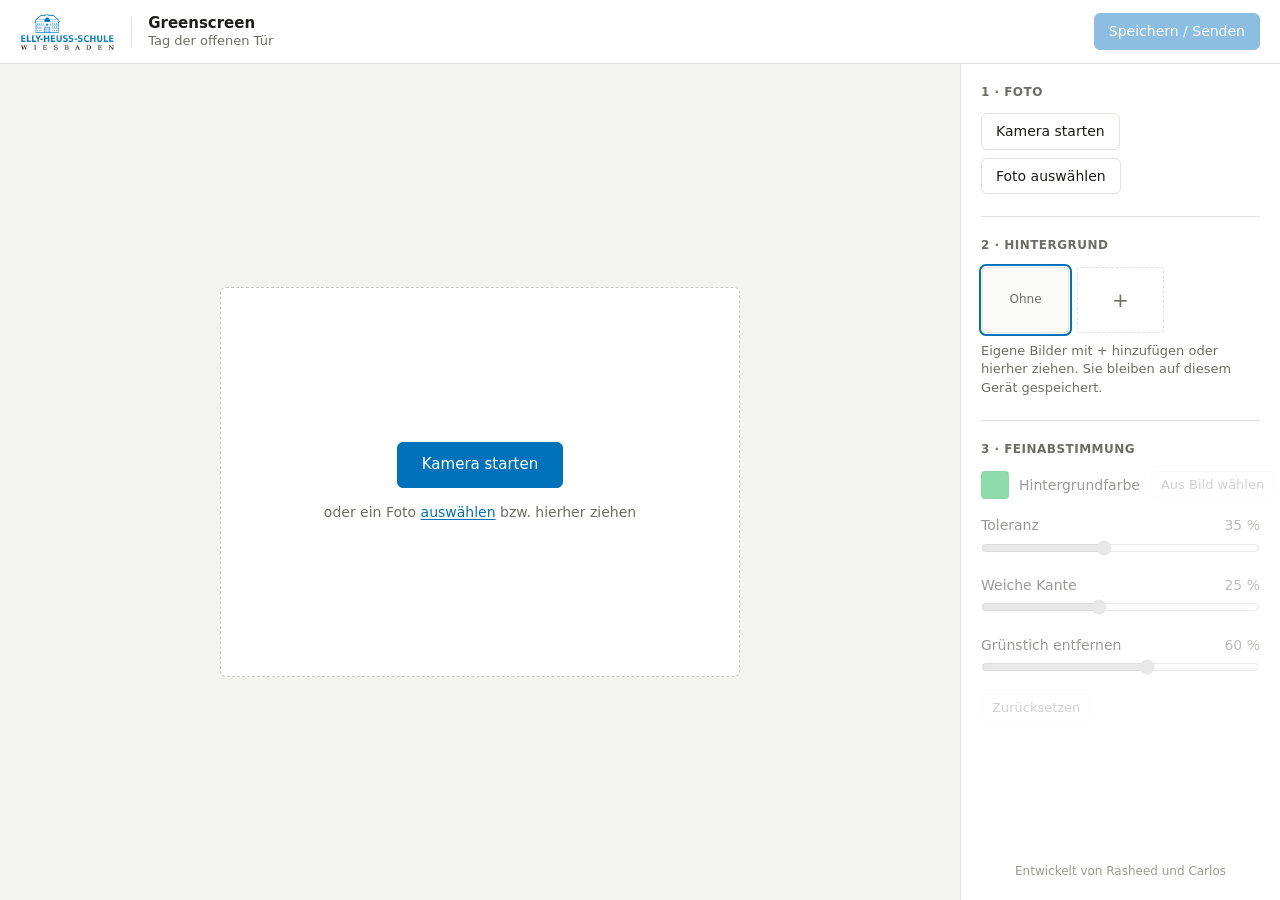
==== commit afd69ad6: "Greenscreen: saved backgrounds, self-timer, move and scale person - Backgrounds are kept in IndexedD" ====
--- a/greenscreen/index.html
+++ b/greenscreen/index.html
@@ -132,6 +132,65 @@
     max-width: 100%;
   }
   .stage-actions { display: flex; gap: 8px; min-height: 48px; }
+  .preview-wrap { position: relative; max-width: 100%; line-height: 0; }
+  #preview.interactive { touch-action: none; }
+  #preview.movable { cursor: grab; }
+  .countdown {
+    position: absolute;
+    inset: 0;
+    display: flex;
+    align-items: center;
+    justify-content: center;
+    pointer-events: none;
+    color: #fff;
+    font-size: min(28vw, 220px);
+    font-weight: 600;
+    line-height: 1;
+    font-variant-numeric: tabular-nums;
+    text-shadow: 0 4px 24px rgba(0, 0, 0, .45);
+  }
+  .countdown.tick { animation: tick 1s ease-out; }
+  @keyframes tick {
+    from { transform: scale(1.25); opacity: 0; }
+    20% { transform: scale(1); opacity: 1; }
+    to { opacity: .85; }
+  }
+  .toggle {
+    display: flex;
+    align-items: center;
+    gap: 6px;
+    color: var(--muted);
+    cursor: pointer;
+    user-select: none;
+    -webkit-user-select: none;
+  }
+  .toggle input { width: 18px; height: 18px; margin: 0; accent-color: var(--accent); }
+  .stage-actions { align-items: center; flex-wrap: wrap; justify-content: center; }
+  .zoom-bar {
+    position: absolute;
+    left: 50%;
+    bottom: 14px;
+    transform: translateX(-50%);
+    display: flex;
+    gap: 4px;
+    padding: 4px;
+    border-radius: 999px;
+    background: rgba(0, 0, 0, .35);
+    line-height: 1.45;
+  }
+  .zoom-bar button {
+    min-width: 40px;
+    height: 32px;
+    padding: 0 8px;
+    border: 0;
+    border-radius: 999px;
+    background: transparent;
+    color: #fff;
+    font-size: 13px;
+    font-variant-numeric: tabular-nums;
+    cursor: pointer;
+  }
+  .zoom-bar button.active { background: rgba(0, 0, 0, .55); color: #ffd60a; font-weight: 600; }
   .offscreen {
     position: fixed;
     left: 0; top: 0;
@@ -286,10 +345,20 @@
       <span>oder ein Foto <button id="emptyPick" class="link" type="button">auswählen</button> bzw. hierher ziehen</span>
     </div>
     <div id="view" class="view" hidden>
-      <canvas id="preview"></canvas>
+      <div class="preview-wrap">
+        <canvas id="preview"></canvas>
+        <div id="countdown" class="countdown" hidden></div>
+        <div id="zoomBar" class="zoom-bar" hidden>
+          <button data-zoom="1">1×</button>
+          <button data-zoom="2">2×</button>
+          <button data-zoom="3">3×</button>
+        </div>
+      </div>
       <div class="stage-actions">
         <button id="shutterBtn" class="btn btn-primary btn-large" hidden>Foto aufnehmen</button>
+        <label id="timerWrap" class="toggle" hidden><input id="timerToggle" type="checkbox" checked>Selbstauslöser 3 s</label>
         <button id="retakeBtn" class="btn btn-large" hidden>Neues Foto aufnehmen</button>
+        <button id="resetPosBtn" class="btn btn-large" hidden>Position zurücksetzen</button>
       </div>
     </div>
     <video id="video" class="offscreen" playsinline muted></video>
@@ -305,6 +374,7 @@
           <div id="photoSize" class="photo-size"></div>
         </div>
       </div>
+      <p id="moveHint" class="hint" hidden style="margin:0 0 12px">Person mit einem Finger verschieben, mit zwei Fingern größer oder kleiner ziehen.</p>
       <p id="liveInfo" class="live-status" hidden><span class="live-dot"></span>Kamera läuft</p>
       <div class="btn-row">
         <button id="cameraBtn" class="btn">Kamera starten</button>
@@ -315,7 +385,7 @@
     <section>
       <h2>2 · Hintergrund</h2>
       <div id="bgGrid" class="bg-grid"></div>
-      <p class="hint">Eigene Bilder mit + hinzufügen oder hierher ziehen.</p>
+      <p class="hint">Eigene Bilder mit + hinzufügen oder hierher ziehen. Sie bleiben auf diesem Gerät gespeichert.</p>
     </section>
 
     <section>
@@ -382,12 +452,18 @@
     spill: DEFAULTS.spill,
     picking: false,
     mode: 'empty',             // 'empty' | 'live' | 'photo'
+    place: { s: 1, x: 0, y: 0 }, // Position der Person auf dem Foto (Maßstab, Versatz in Bildbreiten/-höhen)
   };
+  const NO_PLACE = { s: 1, x: 0, y: 0 };
   const video = $('#video');
   let stream = null;
   let liveFrame = 0;
   let gl;                      // WebGL-Kontext der Live-Vorschau (false = nicht verfügbar)
-  let nextBgId = 1;
+  const DIGITAL_ZOOM_MAX = 3;  // Darüber würde das Foto zu pixelig.
+  let zoom = 1;
+  let hwZoom = null;           // { min, max } wenn die Kamera selbst zoomen kann
+  let hwZoomPending = false;
+  const newId = () => `${Date.now().toString(36)}-${Math.random().toString(36).slice(2, 8)}`;
   let frame = 0;
   let needsKey = true;
 
@@ -412,7 +488,7 @@
       img.onload = () => resolve({ img, url });
       img.onerror = () => {
         URL.revokeObjectURL(url);
-        reject(new Error(`„${file.name}“ konnte nicht geöffnet werden.`));
+        reject(new Error(`„${file.name || 'Bild'}“ konnte nicht geöffnet werden.`));
       };
       img.src = url;
     });
@@ -541,11 +617,13 @@
     return dst;
   }
 
-  function composite(ctx, w, h, fgCanvas) {
+  // place: Maßstab s um die Bildmitte, dann Versatz x/y in Bruchteilen der Bildgröße.
+  function composite(ctx, w, h, fgCanvas, place = NO_PLACE) {
     ctx.clearRect(0, 0, w, h);
     const bg = currentBg();
     if (bg) drawCover(ctx, bg.img, w, h);
-    ctx.drawImage(fgCanvas, 0, 0, w, h);
+    const { s, x, y } = place;
+    ctx.drawImage(fgCanvas, w * (0.5 - 0.5 * s + x), h * (0.5 - 0.5 * s + y), w * s, h * s);
     drawBadge(ctx, w, h);
   }
 
@@ -675,9 +753,10 @@
     }`;
   const VERTEX_SHADER = `
     attribute vec2 a_pos;
+    uniform float u_zoom;
     varying vec2 v_uv;
     void main() {
-      v_uv = (a_pos + 1.0) * 0.5;
+      v_uv = 0.5 + a_pos * 0.5 / u_zoom;
       gl_Position = vec4(a_pos, 0.0, 1.0);
     }`;
 
@@ -715,7 +794,7 @@
     ctx.pixelStorei(ctx.UNPACK_FLIP_Y_WEBGL, true);
 
     const loc = {};
-    for (const name of ['u_px', 'u_key', 'u_t0', 'u_t1', 'u_spill']) loc[name] = ctx.getUniformLocation(prog, name);
+    for (const name of ['u_px', 'u_key', 'u_t0', 'u_t1', 'u_spill', 'u_zoom']) loc[name] = ctx.getUniformLocation(prog, name);
     return { canvas, ctx, loc };
   }
 
@@ -727,7 +806,7 @@
       const [cw, ch] = fitSize(w, h, 640);
       state.keyed.width = cw;
       state.keyed.height = ch;
-      state.keyed.getContext('2d').putImageData(keyImage(readPixels(video, cw, ch), state), 0, 0);
+      state.keyed.getContext('2d').putImageData(keyImage(readVideo(cw, ch), state), 0, 0);
       return state.keyed;
     }
     const { canvas, ctx, loc } = gl;
@@ -738,7 +817,9 @@
     }
     ctx.texImage2D(ctx.TEXTURE_2D, 0, ctx.RGBA, ctx.RGBA, ctx.UNSIGNED_BYTE, video);
     const k = keyParams(state);
-    ctx.uniform2f(loc.u_px, 1 / w, 1 / h);
+    const z = digitalZoom();
+    ctx.uniform1f(loc.u_zoom, z);
+    ctx.uniform2f(loc.u_px, 1 / (w * z), 1 / (h * z));
     ctx.uniform2f(loc.u_key, k.kCb, k.kCr);
     ctx.uniform1f(loc.u_t0, k.t0);
     ctx.uniform1f(loc.u_t1, k.t1);
@@ -749,6 +830,139 @@
     return canvas;
   }
 
+  /* Zoom: echter Kamerazoom, wenn verfügbar, sonst Ausschnitt aus der Bildmitte. */
+
+  const digitalZoom = () => (hwZoom ? 1 : zoom);
+  const maxZoom = () => (hwZoom ? Math.min(hwZoom.max / hwZoom.min, 10) : DIGITAL_ZOOM_MAX);
+
+  // Sichtbarer Bildausschnitt des Kamerabilds in Pixeln.
+  function videoCrop() {
+    const z = digitalZoom();
+    const sw = video.videoWidth / z, sh = video.videoHeight / z;
+    return [(video.videoWidth - sw) / 2, (video.videoHeight - sh) / 2, sw, sh];
+  }
+
+  function readVideo(w, h) {
+    const ctx = makeCanvas(w, h).getContext('2d', { willReadFrequently: true });
+    ctx.drawImage(video, ...videoCrop(), 0, 0, w, h);
+    return ctx.getImageData(0, 0, w, h);
+  }
+
+  function setZoom(value) {
+    zoom = Math.min(maxZoom(), Math.max(1, value));
+    updateZoomBar();
+    if (hwZoom && !hwZoomPending) {
+      // Höchstens eine Anfrage pro Bild an die Kamera schicken.
+      hwZoomPending = true;
+      requestAnimationFrame(() => {
+        hwZoomPending = false;
+        const track = stream && stream.getVideoTracks()[0];
+        if (!track) return;
+        track.applyConstraints({ advanced: [{ zoom: hwZoom.min * zoom }] }).catch(() => {
+          hwZoom = null; // Kamera lehnt ab: digital weiterzoomen.
+          setZoom(zoom);
+        });
+      });
+    }
+  }
+
+  function updateZoomBar() {
+    const buttons = [...$('#zoomBar').children];
+    let active = buttons[0];
+    for (const b of buttons) {
+      const preset = Number(b.dataset.zoom);
+      b.hidden = preset > maxZoom() + 0.01;
+      if (!b.hidden && preset <= zoom + 0.01) active = b;
+    }
+    for (const b of buttons) {
+      const isActive = b === active;
+      b.classList.toggle('active', isActive);
+      const value = isActive ? zoom : Number(b.dataset.zoom);
+      b.textContent = (Math.round(value * 10) / 10).toLocaleString('de-DE') + '×';
+    }
+  }
+
+  function detectHardwareZoom() {
+    const track = stream && stream.getVideoTracks()[0];
+    const caps = track && track.getCapabilities ? track.getCapabilities() : {};
+    hwZoom = caps.zoom && caps.zoom.max > caps.zoom.min
+      ? { min: Math.max(caps.zoom.min, 0.0001), max: caps.zoom.max }
+      : null;
+  }
+
+  // Zwei Finger auf dem Live-Bild: zoomen. Mausrad am Computer ebenso.
+  const pointers = new Map();
+  let pinch = null;
+  const pinchDistance = () => {
+    const [a, b] = [...pointers.values()];
+    return Math.hypot(a.x - b.x, a.y - b.y) || 1;
+  };
+  // Live: zwei Finger zoomen die Kamera. Foto: ein Finger verschiebt die Person,
+  // zwei Finger verschieben und skalieren sie um den Punkt zwischen den Fingern.
+  let move = null;
+  const toFraction = (pt) => {
+    const r = preview.getBoundingClientRect();
+    return { x: (pt.x - r.left) / r.width, y: (pt.y - r.top) / r.height };
+  };
+  const gestureCenter = () => {
+    const pts = [...pointers.values()];
+    return toFraction({ x: pts.reduce((a, p) => a + p.x, 0) / pts.length, y: pts.reduce((a, p) => a + p.y, 0) / pts.length });
+  };
+  function startGesture() {
+    pinch = pointers.size === 2 ? { dist: pinchDistance(), zoom } : null;
+    move = null;
+    if (state.mode === 'photo' && pointers.size) {
+      // Punkt im Foto, der gerade unter dem Finger liegt (unabhängig von der Position).
+      const c = gestureCenter(), pl = state.place;
+      move = {
+        dist: pointers.size === 2 ? pinchDistance() : 0,
+        s: pl.s,
+        qx: 0.5 + (c.x - 0.5 - pl.x) / pl.s,
+        qy: 0.5 + (c.y - 0.5 - pl.y) / pl.s,
+      };
+    }
+  }
+  function placeAt(s, c, q) {
+    s = Math.min(3, Math.max(0.3, s));
+    state.place = { s, x: c.x - 0.5 - (q.x - 0.5) * s, y: c.y - 0.5 - (q.y - 0.5) * s };
+    $('#resetPosBtn').hidden = false;
+    scheduleRender(false);
+  }
+  preview.addEventListener('pointerdown', (e) => {
+    if (state.picking || (state.mode !== 'live' && state.mode !== 'photo')) return;
+    try { preview.setPointerCapture(e.pointerId); } catch (err) { /* nicht nötig */ }
+    pointers.set(e.pointerId, { x: e.clientX, y: e.clientY });
+    startGesture();
+  });
+  preview.addEventListener('pointermove', (e) => {
+    if (!pointers.has(e.pointerId)) return;
+    pointers.set(e.pointerId, { x: e.clientX, y: e.clientY });
+    if (state.mode === 'live') {
+      if (pinch && pointers.size === 2) setZoom(pinch.zoom * pinchDistance() / pinch.dist);
+    } else if (state.mode === 'photo' && move) {
+      const s = pointers.size === 2 && move.dist ? move.s * pinchDistance() / move.dist : move.s;
+      placeAt(s, gestureCenter(), { x: move.qx, y: move.qy });
+    }
+  });
+  const endPointer = (e) => {
+    if (!pointers.delete(e.pointerId)) return;
+    startGesture(); // mit den restlichen Fingern nahtlos weitermachen
+  };
+  preview.addEventListener('pointerup', endPointer);
+  preview.addEventListener('pointercancel', endPointer);
+  preview.addEventListener('wheel', (e) => {
+    if (state.mode !== 'live' && state.mode !== 'photo') return;
+    e.preventDefault();
+    const f = Math.exp(-e.deltaY * 0.002);
+    if (state.mode === 'live') { setZoom(zoom * f); return; }
+    const c = toFraction({ x: e.clientX, y: e.clientY }), pl = state.place;
+    placeAt(pl.s * f, c, { x: 0.5 + (c.x - 0.5 - pl.x) / pl.s, y: 0.5 + (c.y - 0.5 - pl.y) / pl.s });
+  }, { passive: false });
+  $('#zoomBar').addEventListener('click', (e) => {
+    const b = e.target.closest('button');
+    if (b) setZoom(Number(b.dataset.zoom));
+  });
+
   function renderLive() {
     liveFrame = requestAnimationFrame(renderLive);
     if (video.readyState < 2 || !video.videoWidth) return;
@@ -761,7 +975,7 @@
     preview.classList.toggle('transparent', !currentBg());
   }
 
-  const grabFrame = (max) => readPixels(video, ...fitSize(video.videoWidth, video.videoHeight, max));
+  const grabFrame = (max) => readVideo(...fitSize(video.videoWidth, video.videoHeight, max));
 
   async function startCamera() {
     if (!navigator.mediaDevices || !navigator.mediaDevices.getUserMedia) {
@@ -777,6 +991,7 @@
           video: { facingMode: { ideal: 'environment' }, width: { ideal: 1920 }, height: { ideal: 1080 } },
         });
         video.srcObject = stream;
+        detectHardwareZoom();
       }
       await video.play();
     } catch (e) {
@@ -788,6 +1003,7 @@
     }
     state.mode = 'live';
     setPicking(false);
+    setZoom(zoom);
     updateUI();
     cancelAnimationFrame(liveFrame);
     renderLive();
@@ -800,6 +1016,7 @@
   }
 
   function pauseCamera() {
+    cancelCountdown();
     cancelAnimationFrame(liveFrame);
     liveFrame = 0;
     video.pause();
@@ -812,10 +1029,40 @@
     video.srcObject = null;
   }
 
+  let countdownTimer = 0;
+  function showCount(n) {
+    const el = $('#countdown');
+    el.textContent = n;
+    el.hidden = false;
+    el.classList.remove('tick');
+    void el.offsetWidth; // Animation neu starten
+    el.classList.add('tick');
+  }
+  function cancelCountdown() {
+    clearInterval(countdownTimer);
+    countdownTimer = 0;
+    $('#countdown').hidden = true;
+    $('#shutterBtn').textContent = 'Foto aufnehmen';
+  }
+  function onShutter() {
+    if (countdownTimer) { cancelCountdown(); return; }
+    if (!$('#timerToggle').checked) { capture(); return; }
+    let n = 3;
+    showCount(n);
+    $('#shutterBtn').textContent = 'Abbrechen';
+    countdownTimer = setInterval(() => {
+      n -= 1;
+      if (n > 0) { showCount(n); return; }
+      cancelCountdown();
+      capture();
+    }, 1000);
+  }
+
   async function capture() {
     if (state.mode !== 'live' || !video.videoWidth) return;
-    const c = makeCanvas(video.videoWidth, video.videoHeight);
-    c.getContext('2d').drawImage(video, 0, 0);
+    const [sx, sy, sw, sh] = videoCrop();
+    const c = makeCanvas(Math.round(sw), Math.round(sh));
+    c.getContext('2d').drawImage(video, sx, sy, sw, sh, 0, 0, c.width, c.height);
     pauseCamera();
     preview.classList.remove('flash');
     void preview.offsetWidth; // Animation neu starten
@@ -828,6 +1075,64 @@
     await setPhoto(new File([blob], name, { type: 'image/jpeg' }), true);
   }
 
+  /* ---------- Speichern auf dem Gerät ---------- */
+
+  // Hintergründe liegen in IndexedDB, damit sie ein Neuladen überstehen.
+  // Fehlt der Speicher (z. B. privates Surfen), läuft alles ohne ihn weiter.
+  const STORE = 'backgrounds';
+  let dbPromise = null;
+  function openDb() {
+    if (!dbPromise) {
+      dbPromise = new Promise((resolve) => {
+        try {
+          const req = indexedDB.open('greenscreen', 1);
+          req.onupgradeneeded = () => req.result.createObjectStore(STORE, { keyPath: 'id' });
+          req.onsuccess = () => resolve(req.result);
+          req.onerror = () => resolve(null);
+        } catch (e) {
+          resolve(null);
+        }
+      });
+    }
+    return dbPromise;
+  }
+
+  async function dbRun(mode, fn) {
+    const db = await openDb();
+    if (!db) return null;
+    return new Promise((resolve) => {
+      try {
+        const tx = db.transaction(STORE, mode);
+        const req = fn(tx.objectStore(STORE));
+        tx.oncomplete = () => resolve(req ? req.result : null);
+        tx.onerror = tx.onabort = () => resolve(null);
+      } catch (e) {
+        resolve(null);
+      }
+    });
+  }
+
+  const prefs = {
+    get(key) { try { return localStorage.getItem('greenscreen.' + key); } catch (e) { return null; } },
+    set(key, value) { try { localStorage.setItem('greenscreen.' + key, value); } catch (e) { /* egal */ } },
+  };
+
+  async function loadSavedBackgrounds() {
+    const rows = (await dbRun('readonly', (st) => st.getAll())) || [];
+    rows.sort((a, b) => a.added - b.added);
+    for (const row of rows) {
+      if (state.backgrounds.some((b) => b.id === row.id)) continue;
+      try {
+        const { img, url } = await loadImage(row.blob);
+        state.backgrounds.push({ id: row.id, img, url, name: row.name });
+      } catch (e) { /* beschädigtes Bild überspringen */ }
+    }
+    const saved = prefs.get('background');
+    if (state.bgId === null && state.backgrounds.some((b) => b.id === saved)) state.bgId = saved;
+    renderBgGrid();
+    scheduleRender(false);
+  }
+
   /* ---------- Darstellung ---------- */
 
   const currentBg = () => state.backgrounds.find((b) => b.id === state.bgId) || null;
@@ -851,7 +1156,7 @@
       preview.width = w;
       preview.height = h;
     }
-    composite(previewCtx, w, h, state.keyed);
+    composite(previewCtx, w, h, state.keyed, state.place);
     preview.classList.toggle('transparent', !currentBg());
   }
 
@@ -861,6 +1166,12 @@
     $('#emptyDrop').hidden = m !== 'empty';
     $('#view').hidden = m === 'empty';
     $('#shutterBtn').hidden = m !== 'live';
+    $('#zoomBar').hidden = m !== 'live';
+    $('#timerWrap').hidden = m !== 'live';
+    $('#resetPosBtn').hidden = !has || (state.place.s === 1 && !state.place.x && !state.place.y);
+    $('#moveHint').hidden = !has;
+    preview.classList.toggle('interactive', m === 'live' || has);
+    preview.classList.toggle('movable', has);
     $('#retakeBtn').hidden = !has;
     $('#photoInfo').hidden = !has;
     $('#liveInfo').hidden = m !== 'live';
@@ -941,6 +1252,7 @@
     const [w, h] = fitSize(loaded.img.naturalWidth, loaded.img.naturalHeight, PREVIEW_MAX);
     state.src = readPixels(loaded.img, w, h);
     if (!fromCamera) state.key = detectKey(state.src);
+    state.place = { ...NO_PLACE };
     state.mode = 'photo';
     setPicking(false);
     updateUI();
@@ -954,20 +1266,23 @@
       if (!isImage(file)) continue;
       try {
         const { img, url } = await loadImage(file);
-        const bg = { id: nextBgId++, img, url, name: file.name };
+        const bg = { id: newId(), img, url, name: file.name };
         state.backgrounds.push(bg);
+        const blob = new Blob([file], { type: file.type });
+        dbRun('readwrite', (st) => st.put({ id: bg.id, name: bg.name, blob, added: Date.now() }));
         if (firstNew === null) firstNew = bg.id;
       } catch (e) {
         showMessage(e.message);
       }
     }
-    if (firstNew !== null) state.bgId = firstNew;
+    if (firstNew !== null) selectBg(firstNew);
     renderBgGrid();
     scheduleRender(false);
   }
 
   function selectBg(id) {
     state.bgId = id;
+    prefs.set('background', id === null ? '' : id);
     renderBgGrid();
     scheduleRender(false);
   }
@@ -977,7 +1292,8 @@
     if (i < 0) return;
     URL.revokeObjectURL(state.backgrounds[i].url);
     state.backgrounds.splice(i, 1);
-    if (state.bgId === id) state.bgId = null;
+    dbRun('readwrite', (st) => st.delete(id));
+    if (state.bgId === id) selectBg(null);
     renderBgGrid();
     scheduleRender(false);
   }
@@ -993,8 +1309,11 @@
     const rect = preview.getBoundingClientRect();
     const src = state.mode === 'live' ? grabFrame(640) : state.src;
     const { width: w, height: h, data } = src;
-    const cx = Math.floor(((e.clientX - rect.left) / rect.width) * w);
-    const cy = Math.floor(((e.clientY - rect.top) / rect.height) * h);
+    const pl = state.mode === 'photo' ? state.place : NO_PLACE;
+    const fx = 0.5 + ((e.clientX - rect.left) / rect.width - 0.5 - pl.x) / pl.s;
+    const fy = 0.5 + ((e.clientY - rect.top) / rect.height - 0.5 - pl.y) / pl.s;
+    const cx = Math.floor(fx * w);
+    const cy = Math.floor(fy * h);
     let r = 0, g = 0, b = 0, n = 0;
     for (let y = cy - 2; y <= cy + 2; y++) {
       for (let x = cx - 2; x <= cx + 2; x++) {
@@ -1023,7 +1342,7 @@
       fg.getContext('2d').putImageData(keyImage(readPixels(state.photo, w, h), state), 0, 0);
 
       const out = makeCanvas(w, h);
-      composite(out.getContext('2d'), w, h, fg);
+      composite(out.getContext('2d'), w, h, fg, state.place);
 
       const hasBg = !!currentBg();
       const type = hasBg ? 'image/jpeg' : 'image/png';
@@ -1048,7 +1367,14 @@
   $('#cameraStart').addEventListener('click', startCamera);
   $('#cameraBtn').addEventListener('click', startCamera);
   $('#retakeBtn').addEventListener('click', startCamera);
-  $('#shutterBtn').addEventListener('click', capture);
+  $('#shutterBtn').addEventListener('click', onShutter);
+  $('#resetPosBtn').addEventListener('click', () => {
+    state.place = { ...NO_PLACE };
+    $('#resetPosBtn').hidden = true;
+    scheduleRender(false);
+  });
+  $('#timerToggle').checked = prefs.get('timer') !== 'off';
+  $('#timerToggle').addEventListener('change', (e) => prefs.set('timer', e.target.checked ? 'on' : 'off'));
 
   $('#photoInput').addEventListener('change', (e) => {
     setPhoto(e.target.files[0]);
@@ -1103,6 +1429,7 @@
   updateUI();
   updateTuningUI();
   renderBgGrid();
+  loadSavedBackgrounds();
 })();
 </script>
 </body>
